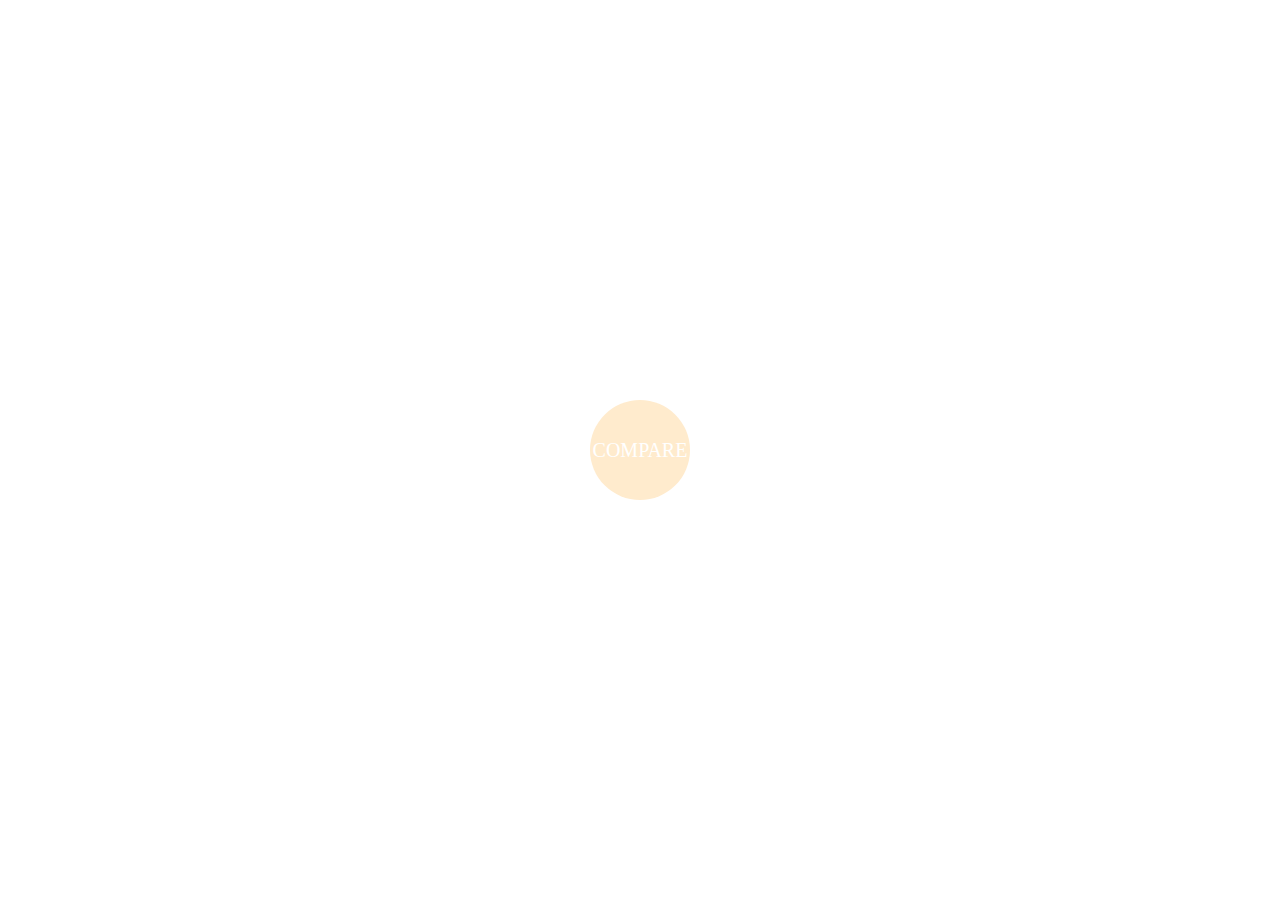
==== index1.html @ 977cb7c0 "second" ====
<html>
<head>
    <title></title>
    <link rel="stylesheet" type="text/css" href="exp.css">
    </head>
    <body>
        <div class ="center">
    <div class = "pulse" >Compare</div></div>
    </body>
</html>
---- exp.css ----
.center
{
   position: absolute;
   top: 50%;
   left: 50%;
   transform: translate(-50%,-50%);
}
.pulse
{
    width:100px;
    height:100px;
    background-color: blanchedalmond;  
    color: #fff;
    border-radius: 50%;
    font-size: 20px;
    text-align: center;
    line-height: 100px;
    text-transform: uppercase;
    animation: animate 3s linear infinite;
}
@keyframes animate
{
    0%
    {
      box-shadow: 0 0 0 0 rgba(0,0, 0, 0.7) ;    
    }
    40%
    {
      box-shadow: 0 0 0 30px rgba(0,0,0,0) ;    
    }
    80%
    {
      box-shadow: 0 0 0 30px rgba(0,0,0, 0) ;    
    }
    100%
    {
      box-shadow: 0 0 0 0 rgba(0,0,0,0);    
    }

}
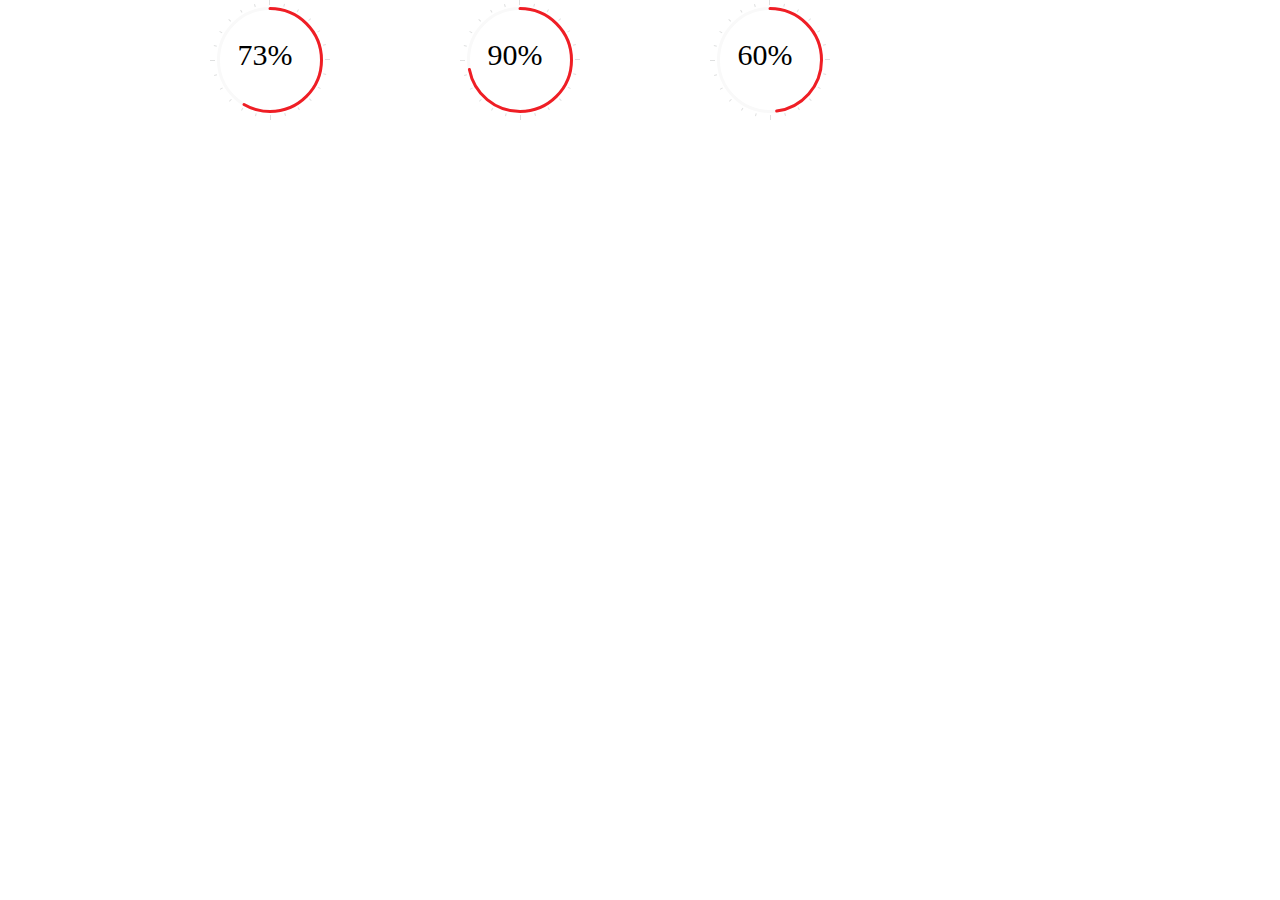
==== commit 0a3e79bb: "Added final student log" ====
--- a/index1.html
+++ b/index1.html
@@ -1,10 +1,26 @@
-<html>
-<head>
-    <title></title>
-    <link rel="stylesheet" type="text/css" href="exp.css">
-    </head>
-    <body>
-        <div class ="center">
-    <div class = "pulse" >Compare</div></div>
-    </body>
+<html>
+<head>
+    <title>
+    </title>
+    <link href="style1.css" rel="stylesheet">
+    <link href="waves.css" rel="stylesheet"></head>
+    <body>
+        <div id="progress">
+            <div id="progress1">
+            <div class="chart" data-percent="73">73%</div>
+                </div><div id="progress1">
+            <div class="chart" data-percent="90">90%</div>
+                    </div><div id="progress1">
+            <div class="chart" data-percent="60">60%</div></div>
+        <script src="https://code.jquery.com/jquery-3.3.1.js"></script>
+        <script src="jquery.easypiechart.js"></script>
+            <script>
+    $(function() {
+        $('.chart').easyPieChart({
+            //your options goes here
+        });
+    });
+</script>
+        </div>
+    </body>
 </html>--- a/style1.css
+++ b/style1.css
@@ -0,0 +1,32 @@
+body
+{
+    margin: 0;
+    padding 0;
+}
+#progress
+{
+    width: 1000px;
+    margin:0 auto;
+}
+#progress1
+{
+    width: 25%;
+    float: left;
+}
+.chart
+{
+    position: relative;
+    width: 110px;
+    height: 110px;
+    margin: 0 auto;
+    text-align: center;
+    font-size: 30px;
+    line-height: 110px;
+}
+#progress1 canvas
+{
+    position: absolute;
+    top: 0;
+    left:0;
+    left:0;
+}--- a/waves.css
+++ b/waves.css
@@ -0,0 +1,135 @@
+/*!
+ * Waves v0.7.6
+ * http://fian.my.id/Waves 
+ * 
+ * Copyright 2014-2018 Alfiana E. Sibuea and other contributors 
+ * Released under the MIT license 
+ * https://github.com/fians/Waves/blob/master/LICENSE */
+.waves-effect {
+  position: relative;
+  cursor: pointer;
+  display: inline-block;
+  overflow: hidden;
+  -webkit-user-select: none;
+  -moz-user-select: none;
+  -ms-user-select: none;
+  user-select: none;
+  -webkit-tap-highlight-color: transparent;
+}
+.waves-effect .waves-ripple {
+  position: absolute;
+  border-radius: 50%;
+  width: 100px;
+  height: 100px;
+  margin-top: -50px;
+  margin-left: -50px;
+  opacity: 0;
+  background: rgba(0, 0, 0, 0.2);
+  background: -webkit-radial-gradient(rgba(0, 0, 0, 0.2) 0, rgba(0, 0, 0, 0.3) 40%, rgba(0, 0, 0, 0.4) 50%, rgba(0, 0, 0, 0.5) 60%, rgba(255, 255, 255, 0) 70%);
+  background: -o-radial-gradient(rgba(0, 0, 0, 0.2) 0, rgba(0, 0, 0, 0.3) 40%, rgba(0, 0, 0, 0.4) 50%, rgba(0, 0, 0, 0.5) 60%, rgba(255, 255, 255, 0) 70%);
+  background: -moz-radial-gradient(rgba(0, 0, 0, 0.2) 0, rgba(0, 0, 0, 0.3) 40%, rgba(0, 0, 0, 0.4) 50%, rgba(0, 0, 0, 0.5) 60%, rgba(255, 255, 255, 0) 70%);
+  background: radial-gradient(rgba(0, 0, 0, 0.2) 0, rgba(0, 0, 0, 0.3) 40%, rgba(0, 0, 0, 0.4) 50%, rgba(0, 0, 0, 0.5) 60%, rgba(255, 255, 255, 0) 70%);
+  -webkit-transition: all 0.5s ease-out;
+  -moz-transition: all 0.5s ease-out;
+  -o-transition: all 0.5s ease-out;
+  transition: all 0.5s ease-out;
+  -webkit-transition-property: -webkit-transform, opacity;
+  -moz-transition-property: -moz-transform, opacity;
+  -o-transition-property: -o-transform, opacity;
+  transition-property: transform, opacity;
+  -webkit-transform: scale(0) translate(0, 0);
+  -moz-transform: scale(0) translate(0, 0);
+  -ms-transform: scale(0) translate(0, 0);
+  -o-transform: scale(0) translate(0, 0);
+  transform: scale(0) translate(0, 0);
+  pointer-events: none;
+}
+.waves-effect.waves-light .waves-ripple {
+  background: rgba(255, 255, 255, 0.4);
+  background: -webkit-radial-gradient(rgba(255, 255, 255, 0.2) 0, rgba(255, 255, 255, 0.3) 40%, rgba(255, 255, 255, 0.4) 50%, rgba(255, 255, 255, 0.5) 60%, rgba(255, 255, 255, 0) 70%);
+  background: -o-radial-gradient(rgba(255, 255, 255, 0.2) 0, rgba(255, 255, 255, 0.3) 40%, rgba(255, 255, 255, 0.4) 50%, rgba(255, 255, 255, 0.5) 60%, rgba(255, 255, 255, 0) 70%);
+  background: -moz-radial-gradient(rgba(255, 255, 255, 0.2) 0, rgba(255, 255, 255, 0.3) 40%, rgba(255, 255, 255, 0.4) 50%, rgba(255, 255, 255, 0.5) 60%, rgba(255, 255, 255, 0) 70%);
+  background: radial-gradient(rgba(255, 255, 255, 0.2) 0, rgba(255, 255, 255, 0.3) 40%, rgba(255, 255, 255, 0.4) 50%, rgba(255, 255, 255, 0.5) 60%, rgba(255, 255, 255, 0) 70%);
+}
+.waves-effect.waves-classic .waves-ripple {
+  background: rgba(0, 0, 0, 0.2);
+}
+.waves-effect.waves-classic.waves-light .waves-ripple {
+  background: rgba(255, 255, 255, 0.4);
+}
+.waves-notransition {
+  -webkit-transition: none !important;
+  -moz-transition: none !important;
+  -o-transition: none !important;
+  transition: none !important;
+}
+.waves-button,
+.waves-circle {
+  -webkit-transform: translateZ(0);
+  -moz-transform: translateZ(0);
+  -ms-transform: translateZ(0);
+  -o-transform: translateZ(0);
+  transform: translateZ(0);
+  -webkit-mask-image: -webkit-radial-gradient(circle, white 100%, black 100%);
+}
+.waves-button,
+.waves-button:hover,
+.waves-button:visited,
+.waves-button-input {
+  white-space: nowrap;
+  vertical-align: middle;
+  cursor: pointer;
+  border: none;
+  outline: none;
+  color: inherit;
+  background-color: rgba(0, 0, 0, 0);
+  font-size: 1em;
+  line-height: 1em;
+  text-align: center;
+  text-decoration: none;
+  z-index: 1;
+}
+.waves-button {
+  padding: 0.85em 1.1em;
+  border-radius: 0.2em;
+}
+.waves-button-input {
+  margin: 0;
+  padding: 0.85em 1.1em;
+}
+.waves-input-wrapper {
+  border-radius: 0.2em;
+  vertical-align: bottom;
+}
+.waves-input-wrapper.waves-button {
+  padding: 0;
+}
+.waves-input-wrapper .waves-button-input {
+  position: relative;
+  top: 0;
+  left: 0;
+  z-index: 1;
+}
+.waves-circle {
+  text-align: center;
+  width: 2.5em;
+  height: 2.5em;
+  line-height: 2.5em;
+  border-radius: 50%;
+}
+.waves-float {
+  -webkit-mask-image: none;
+  -webkit-box-shadow: 0px 1px 1.5px 1px rgba(0, 0, 0, 0.12);
+  box-shadow: 0px 1px 1.5px 1px rgba(0, 0, 0, 0.12);
+  -webkit-transition: all 300ms;
+  -moz-transition: all 300ms;
+  -o-transition: all 300ms;
+  transition: all 300ms;
+}
+.waves-float:active {
+  -webkit-box-shadow: 0px 8px 20px 1px rgba(0, 0, 0, 0.3);
+  box-shadow: 0px 8px 20px 1px rgba(0, 0, 0, 0.3);
+}
+.waves-block {
+  display: block;
+}
